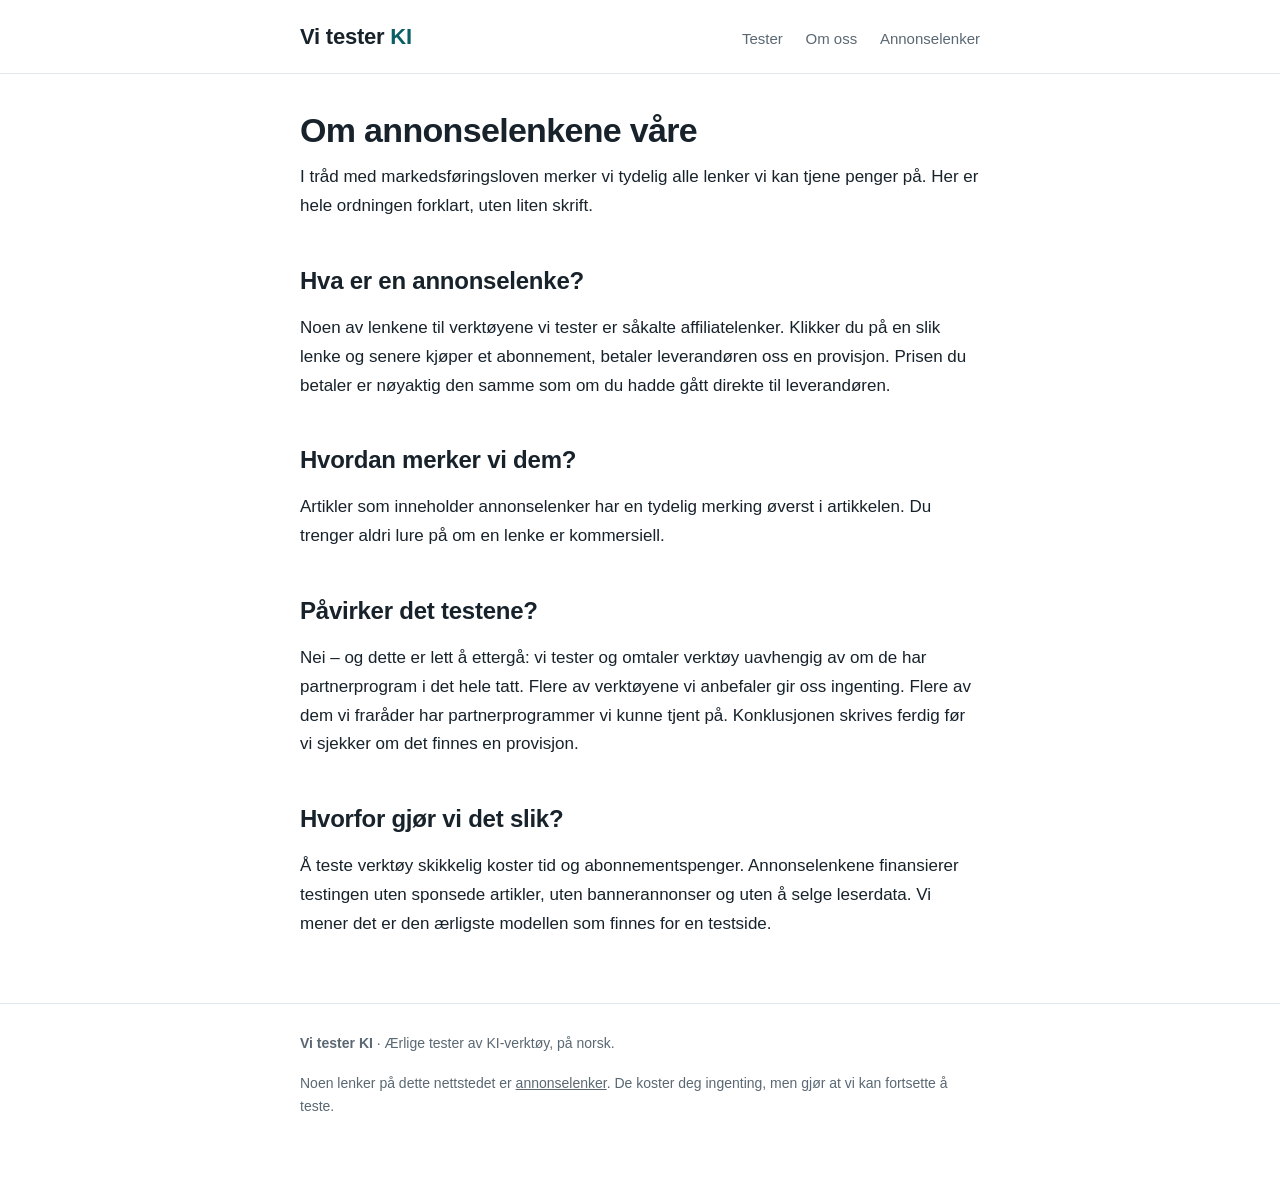
==== annonselenker.html @ ef734beb "Add files via upload" ====
<!DOCTYPE html>
<html lang="nb">
<head>
<meta charset="UTF-8">
<meta name="viewport" content="width=device-width, initial-scale=1.0">
<title>Annonselenker – Vi tester KI</title>
<meta name="description" content="Slik fungerer annonselenkene på Vi tester KI, og hvorfor de aldri påvirker konklusjonene våre.">
<link rel="stylesheet" href="style.css">
</head>
<body>

<header class="site">
  <div class="wrap">
    <a class="logo" href="index.html">Vi tester <span>KI</span></a>
    <nav>
      <a href="index.html">Tester</a>
      <a href="om.html">Om oss</a>
      <a href="annonselenker.html">Annonselenker</a>
    </nav>
  </div>
</header>

<main class="wrap">

  <h1>Om annonselenkene våre</h1>

  <p>I tråd med markedsføringsloven merker vi tydelig alle lenker vi kan tjene penger på. Her er hele ordningen forklart, uten liten skrift.</p>

  <h2>Hva er en annonselenke?</h2>
  <p>Noen av lenkene til verktøyene vi tester er såkalte affiliatelenker. Klikker du på en slik lenke og senere kjøper et abonnement, betaler leverandøren oss en provisjon. Prisen du betaler er nøyaktig den samme som om du hadde gått direkte til leverandøren.</p>

  <h2>Hvordan merker vi dem?</h2>
  <p>Artikler som inneholder annonselenker har en tydelig merking øverst i artikkelen. Du trenger aldri lure på om en lenke er kommersiell.</p>

  <h2>Påvirker det testene?</h2>
  <p>Nei – og dette er lett å ettergå: vi tester og omtaler verktøy uavhengig av om de har partnerprogram i det hele tatt. Flere av verktøyene vi anbefaler gir oss ingenting. Flere av dem vi fraråder har partnerprogrammer vi kunne tjent på. Konklusjonen skrives ferdig før vi sjekker om det finnes en provisjon.</p>

  <h2>Hvorfor gjør vi det slik?</h2>
  <p>Å teste verktøy skikkelig koster tid og abonnementspenger. Annonselenkene finansierer testingen uten sponsede artikler, uten bannerannonser og uten å selge leserdata. Vi mener det er den ærligste modellen som finnes for en testside.</p>

</main>

<footer class="site">
  <div class="wrap">
    <p><strong>Vi tester KI</strong> · Ærlige tester av KI-verktøy, på norsk.</p>
    <p>Noen lenker på dette nettstedet er <a href="annonselenker.html">annonselenker</a>. De koster deg ingenting, men gjør at vi kan fortsette å teste.</p>
  </div>
</footer>

</body>
</html>
---- style.css ----
:root {
  --bg: #ffffff;
  --ink: #17222b;
  --muted: #5a6873;
  --line: #e3e8ec;
  --brand: #0b5e63;
  --brand-soft: #e7f2f2;
  --accent: #c96f1e;
  --accent-soft: #fbf1e6;
}
@media (prefers-color-scheme: dark) {
  :root {
    --bg: #131a1f;
    --ink: #e8ecef;
    --muted: #98a5ae;
    --line: #2a343c;
    --brand: #4fb3b8;
    --brand-soft: #16282a;
    --accent: #e09a52;
    --accent-soft: #2b2118;
  }
}
* { box-sizing: border-box; }
body {
  margin: 0;
  font-family: -apple-system, BlinkMacSystemFont, 'Segoe UI', Roboto, Helvetica, Arial, sans-serif;
  background: var(--bg);
  color: var(--ink);
  line-height: 1.7;
  font-size: 17px;
}
.wrap { max-width: 720px; margin: 0 auto; padding: 0 20px; }
header.site {
  border-bottom: 1px solid var(--line);
  padding: 18px 0;
  margin-bottom: 36px;
}
header.site .wrap { display: flex; align-items: baseline; justify-content: space-between; flex-wrap: wrap; gap: 8px; }
.logo { font-size: 22px; font-weight: 800; text-decoration: none; color: var(--ink); letter-spacing: -0.01em; }
.logo span { color: var(--brand); }
nav a { color: var(--muted); text-decoration: none; margin-left: 18px; font-size: 15px; }
nav a:hover { color: var(--brand); }
h1 { font-size: 34px; line-height: 1.2; letter-spacing: -0.02em; margin: 0 0 12px; }
h2 { font-size: 24px; margin: 40px 0 12px; letter-spacing: -0.01em; }
h3 { font-size: 19px; margin: 28px 0 8px; }
p { margin: 0 0 16px; }
a { color: var(--brand); }
.lede { font-size: 20px; color: var(--muted); margin-bottom: 28px; }
.tagline { color: var(--muted); font-size: 15px; }
.card-list { list-style: none; padding: 0; margin: 0; }
.card-list li {
  border: 1px solid var(--line);
  border-radius: 10px;
  padding: 18px 20px;
  margin-bottom: 14px;
}
.card-list a.title { font-size: 19px; font-weight: 700; text-decoration: none; }
.card-list .meta { font-size: 14px; color: var(--muted); margin-top: 4px; }
.disclosure {
  background: var(--accent-soft);
  border-left: 4px solid var(--accent);
  border-radius: 0 8px 8px 0;
  padding: 10px 16px;
  font-size: 14px;
  color: var(--ink);
  margin: 0 0 24px;
}
.verdict {
  background: var(--brand-soft);
  border-left: 4px solid var(--brand);
  border-radius: 0 8px 8px 0;
  padding: 14px 18px;
  margin: 24px 0;
}
table { width: 100%; border-collapse: collapse; margin: 20px 0; font-size: 15px; }
th, td { text-align: left; padding: 10px 12px; border-bottom: 1px solid var(--line); vertical-align: top; }
th { font-size: 12px; text-transform: uppercase; letter-spacing: 0.07em; color: var(--muted); }
.btn {
  display: inline-block;
  background: var(--brand);
  color: #fff;
  text-decoration: none;
  font-weight: 700;
  padding: 10px 20px;
  border-radius: 8px;
  font-size: 16px;
}
.newsletter {
  border: 1px solid var(--line);
  border-radius: 12px;
  padding: 24px;
  margin: 48px 0;
  background: var(--brand-soft);
}
.newsletter h3 { margin-top: 0; }
footer.site {
  border-top: 1px solid var(--line);
  margin-top: 64px;
  padding: 28px 0 48px;
  font-size: 14px;
  color: var(--muted);
}
footer.site a { color: var(--muted); }
img.screenshot { max-width: 100%; border: 1px solid var(--line); border-radius: 8px; margin: 8px 0 16px; }
.todo {
  background: #fff3cd;
  color: #664d03;
  border: 1px dashed #d0a923;
  border-radius: 8px;
  padding: 10px 14px;
  font-size: 14px;
  margin: 12px 0;
}
@media (prefers-color-scheme: dark) {
  .todo { background: #332b10; color: #e6c85a; border-color: #8a7a2e; }
}
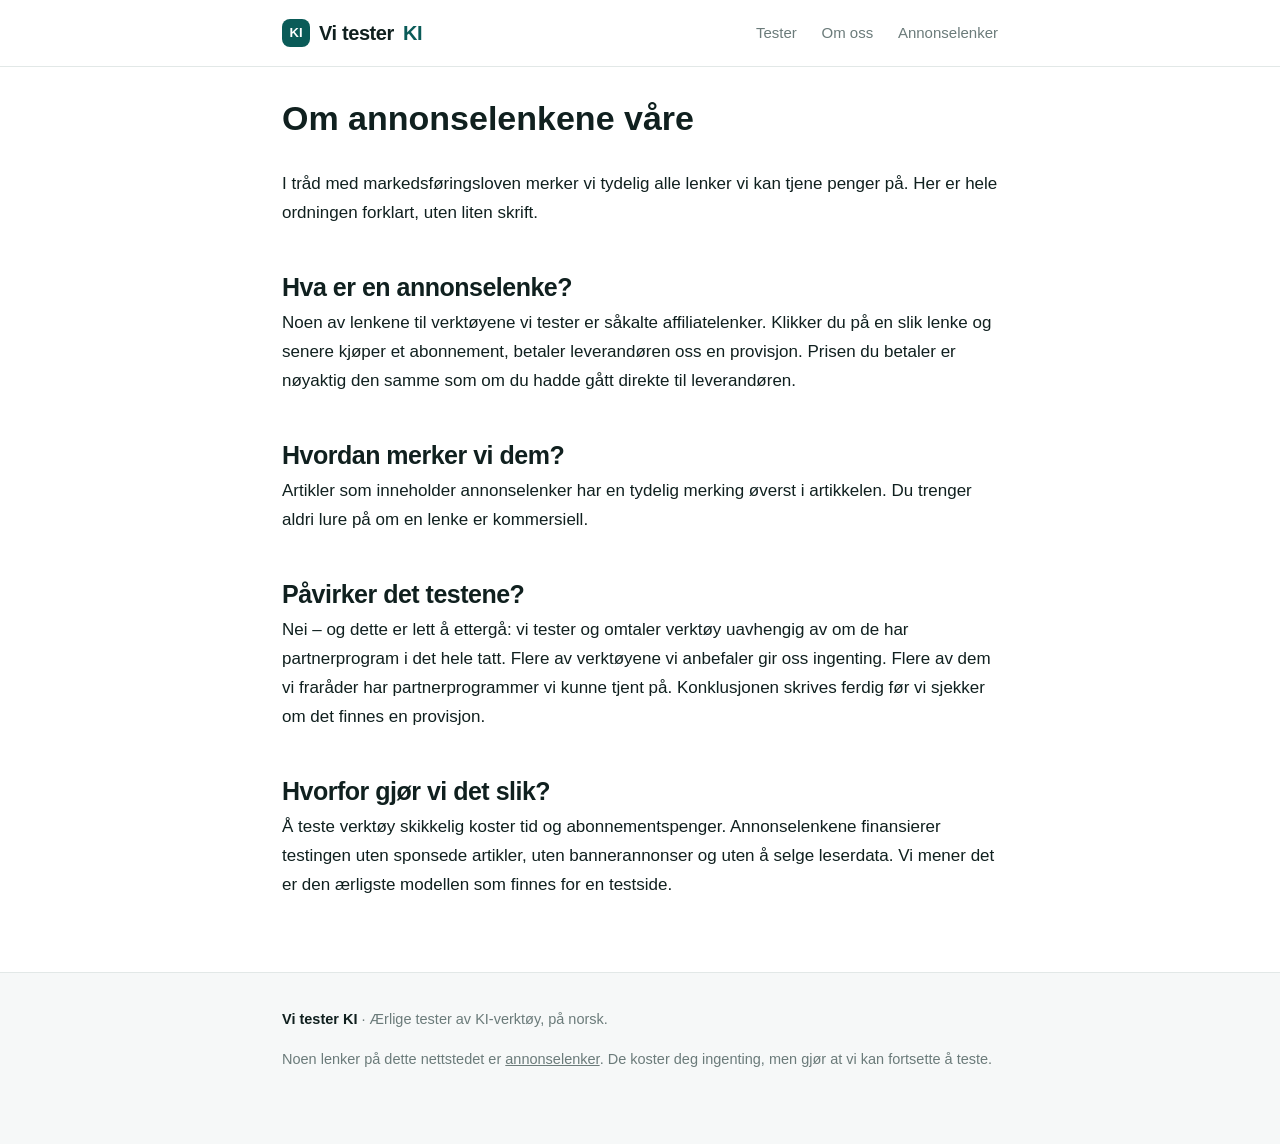
==== commit 3ea9f7ff: "Add files via upload" ====
--- a/annonselenker.html
+++ b/annonselenker.html
@@ -5,13 +5,15 @@
 <meta name="viewport" content="width=device-width, initial-scale=1.0">
 <title>Annonselenker – Vi tester KI</title>
 <meta name="description" content="Slik fungerer annonselenkene på Vi tester KI, og hvorfor de aldri påvirker konklusjonene våre.">
+<link rel="canonical" href="https://vitesterki.no/annonselenker.html">
+<link rel="icon" href="favicon.svg" type="image/svg+xml">
 <link rel="stylesheet" href="style.css">
 </head>
 <body>
 
 <header class="site">
   <div class="wrap">
-    <a class="logo" href="index.html">Vi tester <span>KI</span></a>
+    <a class="logo" href="index.html"><span class="mark">KI</span>Vi tester <span class="word">KI</span></a>
     <nav>
       <a href="index.html">Tester</a>
       <a href="om.html">Om oss</a>
--- a/style.css
+++ b/style.css
@@ -1,116 +1,175 @@
 :root {
   --bg: #ffffff;
-  --ink: #17222b;
-  --muted: #5a6873;
-  --line: #e3e8ec;
-  --brand: #0b5e63;
-  --brand-soft: #e7f2f2;
-  --accent: #c96f1e;
-  --accent-soft: #fbf1e6;
+  --bg-tint: #f6f8f8;
+  --ink: #10201f;
+  --ink-soft: #3d4f4e;
+  --muted: #6b7b7a;
+  --line: #e2e8e7;
+  --brand: #0a5b58;
+  --brand-deep: #063f3d;
+  --brand-soft: #e6f2f1;
+  --accent: #c2560f;
+  --accent-soft: #fdf0e6;
+  --radius: 14px;
 }
 @media (prefers-color-scheme: dark) {
   :root {
-    --bg: #131a1f;
-    --ink: #e8ecef;
-    --muted: #98a5ae;
-    --line: #2a343c;
-    --brand: #4fb3b8;
-    --brand-soft: #16282a;
-    --accent: #e09a52;
-    --accent-soft: #2b2118;
+    --bg: #0f1516; --bg-tint: #151d1e; --ink: #e9efee; --ink-soft: #c2cfce;
+    --muted: #8fa09f; --line: #24312f; --brand: #4fbdb4; --brand-deep: #0c2a29;
+    --brand-soft: #142422; --accent: #e39355; --accent-soft: #2b2018;
   }
 }
 * { box-sizing: border-box; }
+html { scroll-behavior: smooth; }
 body {
   margin: 0;
   font-family: -apple-system, BlinkMacSystemFont, 'Segoe UI', Roboto, Helvetica, Arial, sans-serif;
-  background: var(--bg);
-  color: var(--ink);
-  line-height: 1.7;
-  font-size: 17px;
+  background: var(--bg); color: var(--ink);
+  line-height: 1.7; font-size: 17px;
+  -webkit-font-smoothing: antialiased;
 }
-.wrap { max-width: 720px; margin: 0 auto; padding: 0 20px; }
+.wrap { max-width: 760px; margin: 0 auto; padding: 0 22px; }
+.wrap-wide { max-width: 1040px; margin: 0 auto; padding: 0 22px; }
+
+/* ---------- Header ---------- */
 header.site {
   border-bottom: 1px solid var(--line);
-  padding: 18px 0;
-  margin-bottom: 36px;
+  padding: 16px 0;
+  position: sticky; top: 0;
+  background: color-mix(in srgb, var(--bg) 88%, transparent);
+  backdrop-filter: saturate(160%) blur(10px);
+  z-index: 50;
 }
-header.site .wrap { display: flex; align-items: baseline; justify-content: space-between; flex-wrap: wrap; gap: 8px; }
-.logo { font-size: 22px; font-weight: 800; text-decoration: none; color: var(--ink); letter-spacing: -0.01em; }
-.logo span { color: var(--brand); }
-nav a { color: var(--muted); text-decoration: none; margin-left: 18px; font-size: 15px; }
+header.site .wrap, header.site .wrap-wide {
+  display: flex; align-items: center; justify-content: space-between; flex-wrap: wrap; gap: 10px;
+}
+.logo {
+  font-size: 20px; font-weight: 800; text-decoration: none; color: var(--ink);
+  letter-spacing: -0.02em; display: inline-flex; align-items: center; gap: 9px;
+}
+.logo .mark {
+  width: 28px; height: 28px; border-radius: 8px; background: var(--brand);
+  color: #fff; font-size: 13px; font-weight: 800; display: grid; place-items: center;
+  letter-spacing: 0;
+}
+.logo span.word { color: var(--brand); }
+nav a {
+  color: var(--muted); text-decoration: none; margin-left: 20px; font-size: 15px; font-weight: 500;
+}
 nav a:hover { color: var(--brand); }
-h1 { font-size: 34px; line-height: 1.2; letter-spacing: -0.02em; margin: 0 0 12px; }
-h2 { font-size: 24px; margin: 40px 0 12px; letter-spacing: -0.01em; }
-h3 { font-size: 19px; margin: 28px 0 8px; }
+
+/* ---------- Hero ---------- */
+.hero {
+  background: linear-gradient(155deg, var(--brand-deep) 0%, var(--brand) 100%);
+  color: #fff; padding: 64px 0 56px; margin-bottom: 48px;
+}
+.hero h1 {
+  font-size: clamp(32px, 5vw, 46px); line-height: 1.08; letter-spacing: -0.03em;
+  margin: 0 0 16px; font-weight: 800; color: #fff; max-width: 21ch;
+}
+.hero p {
+  font-size: 19px; line-height: 1.55; color: rgba(255,255,255,0.9);
+  max-width: 54ch; margin: 0 0 32px;
+}
+.hero .eyebrow {
+  display: inline-block; font-size: 12px; font-weight: 700; letter-spacing: 0.14em;
+  text-transform: uppercase; color: rgba(255,255,255,0.75);
+  border: 1px solid rgba(255,255,255,0.3); border-radius: 999px;
+  padding: 5px 13px; margin-bottom: 22px;
+}
+.stats { display: flex; gap: 40px; flex-wrap: wrap; }
+.stats div strong {
+  display: block; font-size: 30px; font-weight: 800; letter-spacing: -0.02em; line-height: 1.1;
+}
+.stats div span { font-size: 14px; color: rgba(255,255,255,0.78); }
+
+/* ---------- Section headings ---------- */
+h2 {
+  font-size: 25px; margin: 44px 0 6px; letter-spacing: -0.02em; font-weight: 750; line-height: 1.25;
+}
+.section-head { margin: 0 0 22px; }
+.section-head h2 { margin: 0 0 4px; }
+.section-head p { color: var(--muted); margin: 0; font-size: 15px; }
+h3 { font-size: 19px; margin: 30px 0 8px; letter-spacing: -0.01em; }
 p { margin: 0 0 16px; }
 a { color: var(--brand); }
-.lede { font-size: 20px; color: var(--muted); margin-bottom: 28px; }
-.tagline { color: var(--muted); font-size: 15px; }
-.card-list { list-style: none; padding: 0; margin: 0; }
+
+/* ---------- Article cards ---------- */
+.card-list { list-style: none; padding: 0; margin: 0; display: grid; gap: 16px; }
 .card-list li {
-  border: 1px solid var(--line);
-  border-radius: 10px;
-  padding: 18px 20px;
-  margin-bottom: 14px;
+  border: 1px solid var(--line); border-radius: var(--radius); padding: 22px 24px;
+  background: var(--bg); transition: border-color .15s ease, transform .15s ease, box-shadow .15s ease;
 }
-.card-list a.title { font-size: 19px; font-weight: 700; text-decoration: none; }
-.card-list .meta { font-size: 14px; color: var(--muted); margin-top: 4px; }
+.card-list li:hover {
+  border-color: var(--brand); transform: translateY(-2px);
+  box-shadow: 0 8px 26px rgba(10,91,88,0.09);
+}
+.badge {
+  display: inline-block; font-size: 11px; font-weight: 800; letter-spacing: 0.1em;
+  text-transform: uppercase; padding: 4px 10px; border-radius: 999px; margin-bottom: 12px;
+}
+.badge.test { background: var(--brand-soft); color: var(--brand); }
+.badge.guide { background: var(--accent-soft); color: var(--accent); }
+.card-list a.title {
+  font-size: 21px; font-weight: 700; text-decoration: none; color: var(--ink);
+  letter-spacing: -0.02em; line-height: 1.3; display: block;
+}
+.card-list a.title:hover { color: var(--brand); }
+.card-list .meta { font-size: 16px; color: var(--ink-soft); margin-top: 8px; }
+.finding {
+  margin-top: 14px; padding-top: 14px; border-top: 1px dashed var(--line);
+  font-size: 15px; color: var(--muted);
+}
+.finding strong { color: var(--accent); font-weight: 700; }
+
+/* ---------- Trust strip ---------- */
+.trust { background: var(--bg-tint); border-radius: var(--radius); padding: 26px 28px; margin: 44px 0; }
+.trust h3 { margin: 0 0 14px; font-size: 17px; }
+.trust ul { list-style: none; padding: 0; margin: 0; display: grid; gap: 12px; }
+.trust li { display: flex; gap: 11px; font-size: 15.5px; color: var(--ink-soft); }
+.trust li b { color: var(--ink); font-weight: 700; }
+.tick { color: var(--brand); font-weight: 800; flex: none; }
+
+/* ---------- Article body ---------- */
+article, .prose { font-family: Georgia, 'Iowan Old Style', 'Times New Roman', serif; }
+.lede { font-size: 20px; line-height: 1.55; color: var(--ink-soft); margin-bottom: 30px; }
 .disclosure {
-  background: var(--accent-soft);
-  border-left: 4px solid var(--accent);
-  border-radius: 0 8px 8px 0;
-  padding: 10px 16px;
-  font-size: 14px;
-  color: var(--ink);
-  margin: 0 0 24px;
+  background: var(--accent-soft); border-left: 4px solid var(--accent);
+  border-radius: 0 10px 10px 0; padding: 12px 17px; font-size: 14.5px; margin: 0 0 26px;
+  font-family: -apple-system, BlinkMacSystemFont, 'Segoe UI', Roboto, sans-serif;
 }
 .verdict {
-  background: var(--brand-soft);
-  border-left: 4px solid var(--brand);
-  border-radius: 0 8px 8px 0;
-  padding: 14px 18px;
-  margin: 24px 0;
+  background: var(--brand-soft); border-left: 4px solid var(--brand);
+  border-radius: 0 10px 10px 0; padding: 15px 19px; margin: 26px 0;
 }
-table { width: 100%; border-collapse: collapse; margin: 20px 0; font-size: 15px; }
-th, td { text-align: left; padding: 10px 12px; border-bottom: 1px solid var(--line); vertical-align: top; }
-th { font-size: 12px; text-transform: uppercase; letter-spacing: 0.07em; color: var(--muted); }
+table { width: 100%; border-collapse: collapse; margin: 22px 0; font-size: 15px;
+  font-family: -apple-system, BlinkMacSystemFont, 'Segoe UI', Roboto, sans-serif; }
+th, td { text-align: left; padding: 11px 13px; border-bottom: 1px solid var(--line); vertical-align: top; }
+th { font-size: 12px; text-transform: uppercase; letter-spacing: 0.07em; color: var(--muted); font-weight: 700; }
+tr:hover td { background: var(--bg-tint); }
+td.num { font-variant-numeric: tabular-nums; white-space: nowrap; }
+img.screenshot { max-width: 100%; border: 1px solid var(--line); border-radius: 10px; margin: 10px 0 18px; }
+.tagline { font-size: 14px; color: var(--muted); border-top: 1px solid var(--line); padding-top: 16px; }
+
+/* ---------- Newsletter ---------- */
+.newsletter {
+  border: 1px solid var(--line); border-radius: var(--radius); padding: 30px;
+  margin: 48px 0; background: var(--bg-tint);
+}
+.newsletter h3 { margin-top: 0; font-size: 21px; }
+.newsletter p { color: var(--ink-soft); }
 .btn {
-  display: inline-block;
-  background: var(--brand);
-  color: #fff;
-  text-decoration: none;
-  font-weight: 700;
-  padding: 10px 20px;
-  border-radius: 8px;
-  font-size: 16px;
+  display: inline-block; background: var(--brand); color: #fff; text-decoration: none;
+  font-weight: 700; padding: 12px 24px; border-radius: 10px; font-size: 16px;
+  transition: background .15s ease;
 }
-.newsletter {
-  border: 1px solid var(--line);
-  border-radius: 12px;
-  padding: 24px;
-  margin: 48px 0;
-  background: var(--brand-soft);
-}
-.newsletter h3 { margin-top: 0; }
+.btn:hover { background: var(--brand-deep); }
+@media (prefers-color-scheme: dark) { .btn { color: #08211f; } .btn:hover { background: #6fd0c7; } }
+
+/* ---------- Footer ---------- */
 footer.site {
-  border-top: 1px solid var(--line);
-  margin-top: 64px;
-  padding: 28px 0 48px;
-  font-size: 14px;
-  color: var(--muted);
+  border-top: 1px solid var(--line); margin-top: 72px; padding: 34px 0 56px;
+  font-size: 14.5px; color: var(--muted); background: var(--bg-tint);
 }
 footer.site a { color: var(--muted); }
-img.screenshot { max-width: 100%; border: 1px solid var(--line); border-radius: 8px; margin: 8px 0 16px; }
-.todo {
-  background: #fff3cd;
-  color: #664d03;
-  border: 1px dashed #d0a923;
-  border-radius: 8px;
-  padding: 10px 14px;
-  font-size: 14px;
-  margin: 12px 0;
-}
-@media (prefers-color-scheme: dark) {
-  .todo { background: #332b10; color: #e6c85a; border-color: #8a7a2e; }
-}
+footer.site strong { color: var(--ink); }
